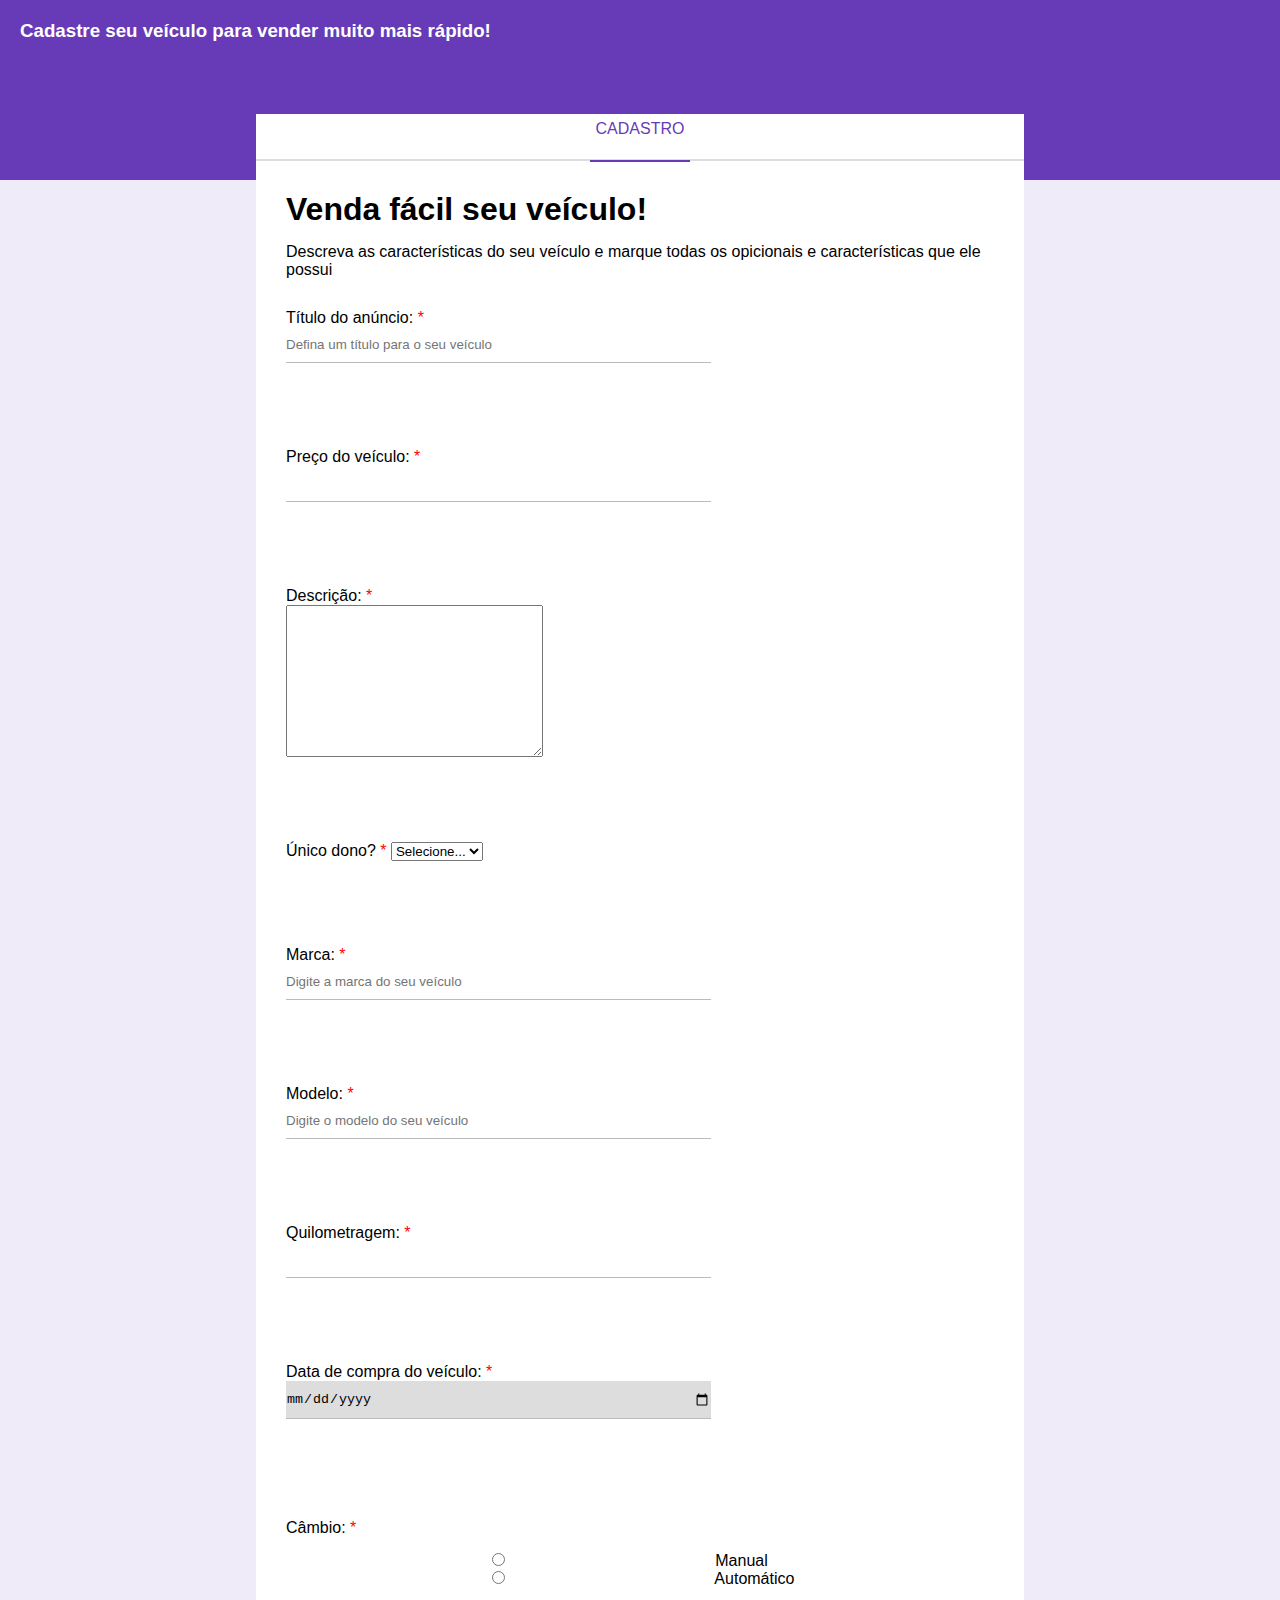
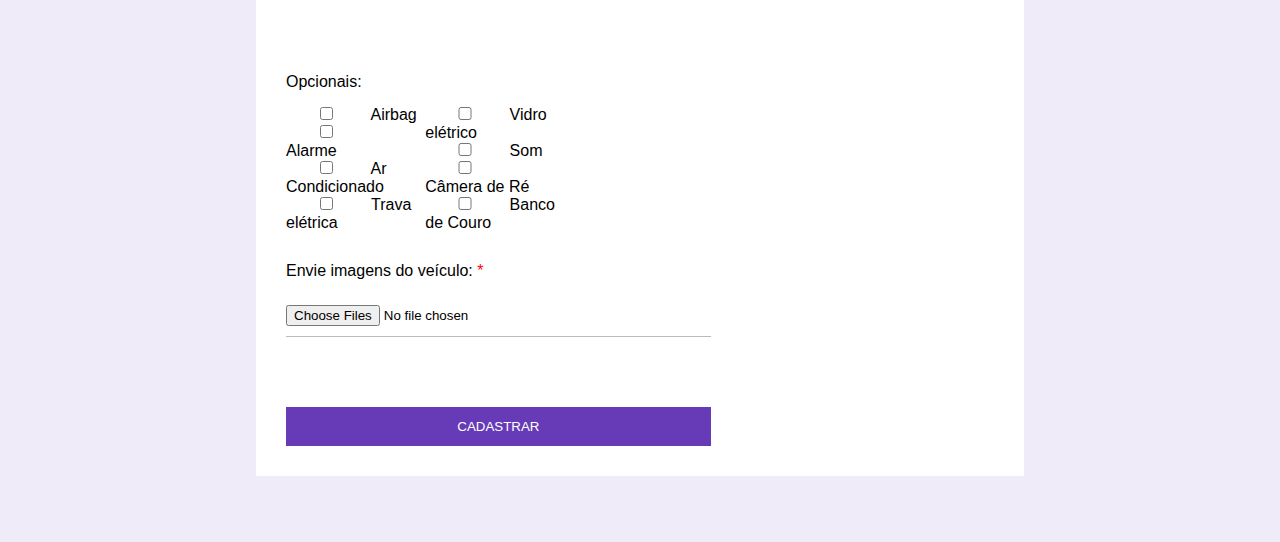
==== 4_PROJETO_FORMULARIO/index.html @ 0df45308 "Initial commit" ====
<!DOCTYPE html>
<html>
	<head>
		<meta charset="utf-8">
		<meta name="viewport" content="width=device-width,initial-scale=1,maximum-scale=1,user-scalable=no" />
		<title>Cadastro de Veículos</title>
		<link rel="stylesheet" type="text/css" href="css/styles.css" />
	</head>
	<body>
		<div class="container">
			<div class="header">
				<h3>Cadastre seu veículo para vender muito mais rápido!</h3>
			</div>
			<div class="form-container">
				<div class="form-header">
					<p>Cadastro</p>
				</div>
				<div class="form-body">
					<h1 class="form-title">Venda fácil seu veículo!</h1>
					<p>Descreva as características do seu veículo e marque todas os opicionais e características que ele possui</p>
					<form>
						<div class="box-input">
							<label for="title">
								Título do anúncio: 
								<span class="required-field">*</span>
							</label>
							<input type="text" name="title" id="title" class="block" 
								placeholder="Defina um título para o seu veículo"
								minlength="1" maxlength="30" required>
						</div>
						<div class="box-input">
							<label for="price">Preço do veículo:
								<span class="required-field">*</span>
							</label>
							<input type="number" id="price" name="price" class="block" required>
						</div>
						<div class="box-input">
							<label for="description">Descrição: 
								<span class="required-field">*</span>
							</label>
							<textarea
								id="description" 
								name="description" 
								class="block"
								cols="30"
								rows="10"
								required
								placeholder="Descreva seu veículo" 	
							>
							</textarea>
						</div>
						<div class="box-input">
							<label for="unique_owner">Único dono? 
								<span class="required-field">*</span>
							</label>
							<select id="unique_owner" name="unique_owner" required>
								<option value="">Selecione...</option>
								<option value="1">Sim</option>
								<option value="0">Não</option>
							</select>
						</div>
						<div class="box-input">
							<label for="brand">
								Marca: 
								<span class="required-field">*</span>
							</label>
							<input type="text" name="brand" id="brand" class="block" 
								placeholder="Digite a marca do seu veículo" required>
						</div>
						<div class="box-input">
							<label for="model">
								Modelo: 
								<span class="required-field">*</span>
							</label>
							<input type="text" name="model" id="model" class="block" 
								placeholder="Digite o modelo do seu veículo" required>
						</div>
						<div class="box-input">
							<label for="mileage">
								Quilometragem: 
								<span class="required-field">*</span>
							</label>
							<input type="number" name="mileage" id="mileage" class="block" 
							required>
						</div>
						<div class="box-input">
							<label for="purchase_date">
								Data de compra do veículo: 
								<span class="required-field">*</span>
							</label>
							<input 
								type="date" 
								name="purchase_date" 
								id="purchase_date" 
								class="block" 
								required
							>
						</div>
						<div class="box-input">
							<p>Câmbio: <span class="required-field">*</span></p>
							<input type="radio" id="manual" name="gear">
							<label for="manual">Manual</label>
							<input type="radio" id="auto" name="gear">
							<label for="auto">Automático</label>
						</div>
						<div class="optional_box">
							<p>Opcionais:</p>
							<ul class="optional_list">
								<li>
									<input type="checkbox" id="airbag" name="optional[]" value="airbag">
									<label for="airbag">Airbag</label>
								</li>
								<li>
									<input type="checkbox" id="alarm" name="optional[]" value="alarm">
									<label for="alarm">Alarme</label>
								</li>
								<li>
									<input type="checkbox" id="ac" name="optional[]" value="ac">
									<label for="ac">Ar Condicionado</label>
								</li>
								<li>
									<input type="checkbox" id="eletric_lock" name="optional[]" value="eletric_lock">
									<label for="eletric_lock">Trava elétrica</label>
								</li>
							</ul>
						</div>
						<div class="optional_box">
							<ul class="optional_list">
								<li>
									<input type="checkbox" id="eletric_window" name="optional[]" value="eletric_window">
									<label for="eletric_window">Vidro elétrico</label>
								</li>
								<li>
									<input type="checkbox" id="speakers" name="optional[]" value="speakers">
									<label for="speakers">Som</label>
								</li>
								<li>
									<input type="checkbox" id="reverse_camera" name="optional[]" value="reverse_camera">
									<label for="reverse_camera">Câmera de Ré</label>
								</li>
								<li>
									<input type="checkbox" id="leather_seat" name="optional[]" value="leather_seat">
									<label for="leather_seat">Banco de Couro</label>
								</li>
							</ul>
						</div>
						<div class="box-input">
							<p>Envie imagens do veículo: <span class="required-field">*</span></p>
							<input 
								type="file" 
								multiple accept="image/png, image/jpeg" 
								id="images"
								name="images"
								required
							>
						</div>
						<input type="submit" class="btn-submit" value="Cadastrar">
					</form>
				</div>
			</div>
		</div>
	</body>
</html>
---- 4_PROJETO_FORMULARIO/css/styles.css ----
* {
  margin: 0px;
  padding: 0px;
}
body {
  background-color: #F0EBF8;
  font-family: Arial, Helvetica, sans-serif;
}

.header {
  background-color: #673AB7;
  height: 140px;
  padding: 20px;
}

.header h3 {
  color: #fff;
}

.form-container {
  position: relative;
  top: -66px;
  background-color: #fff;
  max-width: 60%;
  margin-left: auto;
  margin-right: auto;
}

.form-header {
  border-bottom: 2px solid #ddd;
  height: 45px;
}

.form-header p {
  color: #673AB7;
  border-bottom: 2px solid #673AB7;
  height: 46px;
  width: 100px;
  margin: auto;
  text-align: center;
  text-transform: uppercase;
  line-height: 30px;
}

.form-body {
  padding: 30px;
}

.form-body p {
  margin: 15px 0px 15px 0px;
}

.form-title {
  margin: 0;
}

.required-field {
  color: red;
}

.box-input {
  margin-bottom: 60px;
  padding: 15px 0px 10px 0px;
}

.block {
  display: block;
}

input {
  border-style: none;
  border-bottom: 1px solid #bbb;
  padding: 10px 0px;
  width: 60%;
}

#purchase_date {
  background-color: #ddd;
}

.optional_box {
  display: inline-block;
}

.optional_list {
  list-style: none;
  margin-left: 0px;
}

.btn-submit {
  background-color: #673AB7;
  color: #fff;
  border: 2px solid #673AB7;
  text-transform: uppercase;
}

.btn-submit:hover {
  background-color: #fff;
  color: #673AB7;
  transition: 0.5s;
}
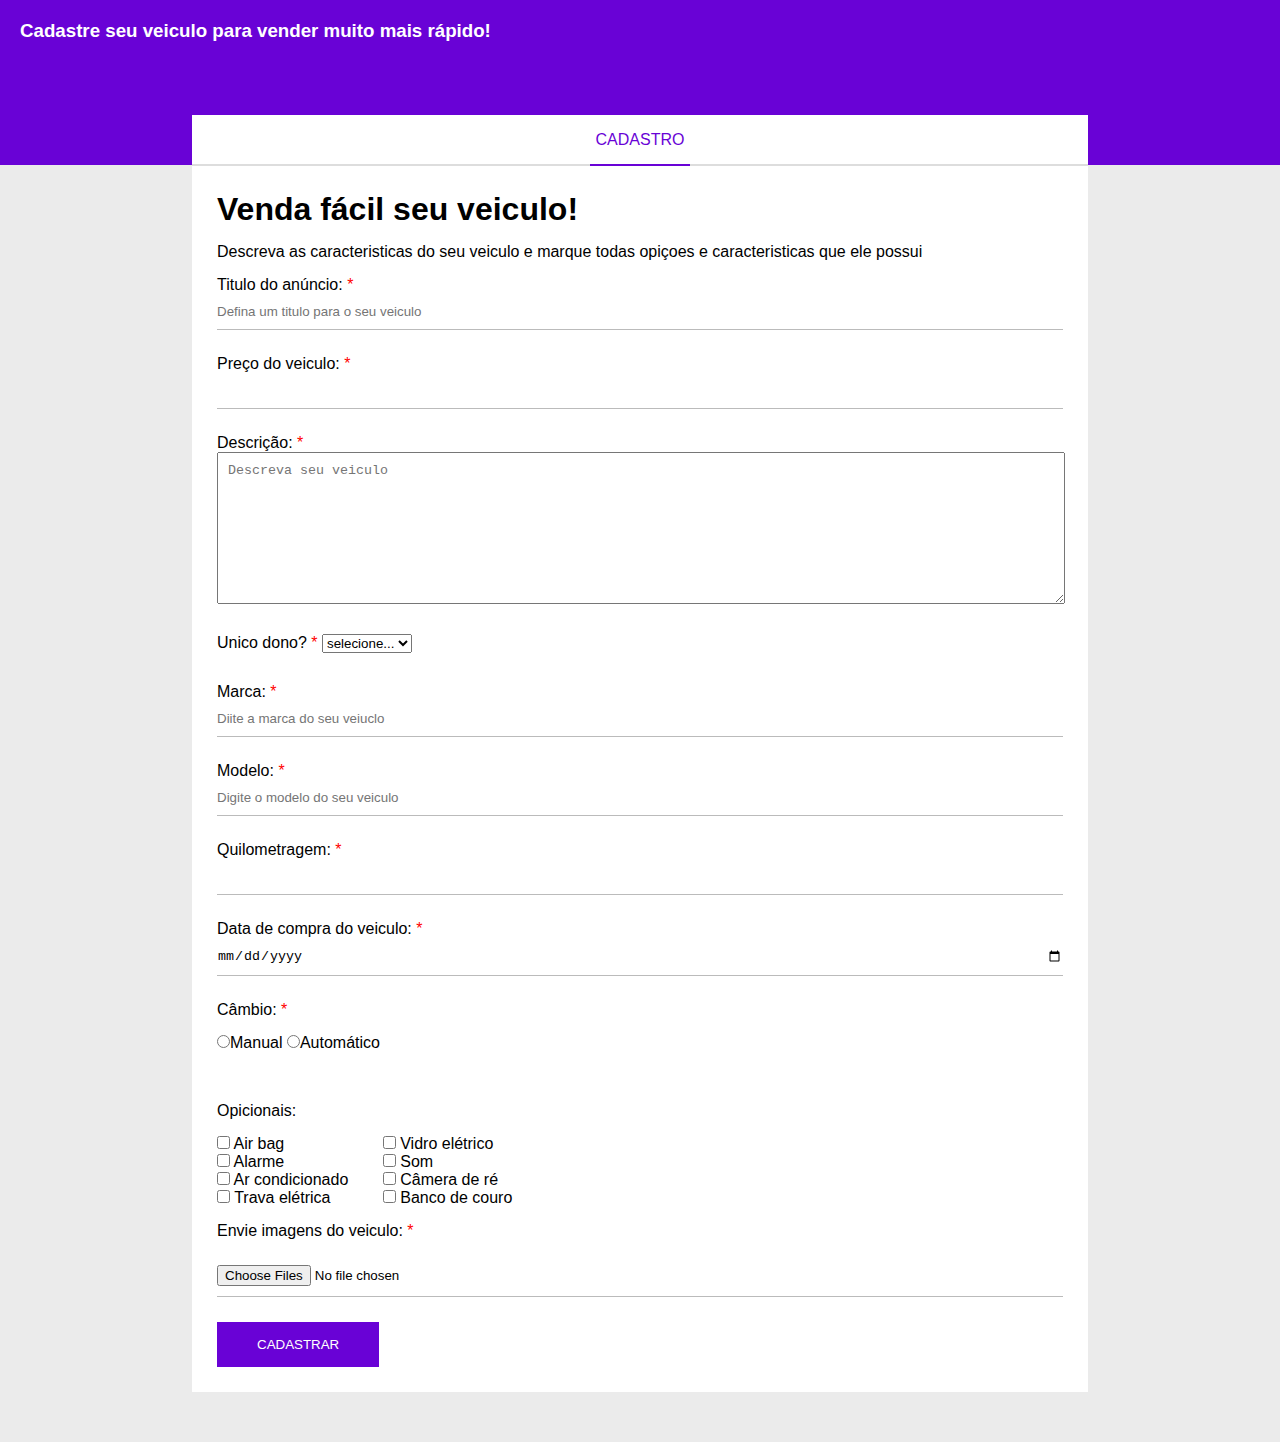
==== commit 16bdd96b: "Formulario de cadastro concluido" ====
--- a/4_PROJETO_FORMULARIO/index.html
+++ b/4_PROJETO_FORMULARIO/index.html
@@ -1,163 +1,113 @@
 <!DOCTYPE html>
-<html>
-	<head>
-		<meta charset="utf-8">
-		<meta name="viewport" content="width=device-width,initial-scale=1,maximum-scale=1,user-scalable=no" />
-		<title>Cadastro de Veículos</title>
-		<link rel="stylesheet" type="text/css" href="css/styles.css" />
-	</head>
-	<body>
-		<div class="container">
-			<div class="header">
-				<h3>Cadastre seu veículo para vender muito mais rápido!</h3>
+<html lang="pt-br">
+<head>
+	<meta charset="UTF-8">
+	<meta name="viewport" content="width=device-width, initial-scale=1.0">
+	<title>Cadastro de Veiculos</title>
+	<link rel="stylesheet" href="css/styles.css">
+</head>
+<body>
+	<header>
+		<h3>Cadastre seu veiculo para vender muito mais rápido!</h3>
+	</header>
+	<main>
+		<div class="cabecalho">
+			<p class="title1">Cadastro</p>
+		</div>
+		<div class="conteudo">
+			<h1>Venda fácil seu veiculo!</h1>
+			<p>Descreva as caracteristicas do seu
+				veiculo e marque todas opiçoes e 
+				caracteristicas que ele possui
+			</p>
+			<div>
+				<label for="title">Titulo do anúncio: <span>*</span></label>
+				<input class="bloco" type="text" id="titulo" name="titulo" minlength="10" maxlength="30" required placeholder="Defina um titulo para o seu veiculo">
 			</div>
-			<div class="form-container">
-				<div class="form-header">
-					<p>Cadastro</p>
+			<div>
+				<label for="preco">Preço do veiculo: <span>*</span></label>
+				<input class="bloco" type="number" id="preco" name="preco" required>
+			</div>
+			<div>
+				<label for="descricao">Descrição: <span>*</span></label>
+				<textarea name="descricao" id="descricao" cols="30" rows="10" required placeholder="Descreva seu veiculo"></textarea>
+			</div>
+			<div>
+				<label for="unico-dono">Unico dono? <span>*</span></label>
+				<select name="unico-dono" id="unico-dono" required>
+					<option value="">selecione...</option>
+					<option value="1">Sim</option>
+					<option value="0">Não</option>
+				</select>
+				<div>
+					<label for="modelo">Marca: <span>*</span></label>
+					<input class="bloco" type="text" id="marca" name="marca" minlength="10" maxlength="30" required placeholder="Diite a marca do seu veiuclo">
 				</div>
-				<div class="form-body">
-					<h1 class="form-title">Venda fácil seu veículo!</h1>
-					<p>Descreva as características do seu veículo e marque todas os opicionais e características que ele possui</p>
-					<form>
-						<div class="box-input">
-							<label for="title">
-								Título do anúncio: 
-								<span class="required-field">*</span>
-							</label>
-							<input type="text" name="title" id="title" class="block" 
-								placeholder="Defina um título para o seu veículo"
-								minlength="1" maxlength="30" required>
-						</div>
-						<div class="box-input">
-							<label for="price">Preço do veículo:
-								<span class="required-field">*</span>
-							</label>
-							<input type="number" id="price" name="price" class="block" required>
-						</div>
-						<div class="box-input">
-							<label for="description">Descrição: 
-								<span class="required-field">*</span>
-							</label>
-							<textarea
-								id="description" 
-								name="description" 
-								class="block"
-								cols="30"
-								rows="10"
-								required
-								placeholder="Descreva seu veículo" 	
-							>
-							</textarea>
-						</div>
-						<div class="box-input">
-							<label for="unique_owner">Único dono? 
-								<span class="required-field">*</span>
-							</label>
-							<select id="unique_owner" name="unique_owner" required>
-								<option value="">Selecione...</option>
-								<option value="1">Sim</option>
-								<option value="0">Não</option>
-							</select>
-						</div>
-						<div class="box-input">
-							<label for="brand">
-								Marca: 
-								<span class="required-field">*</span>
-							</label>
-							<input type="text" name="brand" id="brand" class="block" 
-								placeholder="Digite a marca do seu veículo" required>
-						</div>
-						<div class="box-input">
-							<label for="model">
-								Modelo: 
-								<span class="required-field">*</span>
-							</label>
-							<input type="text" name="model" id="model" class="block" 
-								placeholder="Digite o modelo do seu veículo" required>
-						</div>
-						<div class="box-input">
-							<label for="mileage">
-								Quilometragem: 
-								<span class="required-field">*</span>
-							</label>
-							<input type="number" name="mileage" id="mileage" class="block" 
-							required>
-						</div>
-						<div class="box-input">
-							<label for="purchase_date">
-								Data de compra do veículo: 
-								<span class="required-field">*</span>
-							</label>
-							<input 
-								type="date" 
-								name="purchase_date" 
-								id="purchase_date" 
-								class="block" 
-								required
-							>
-						</div>
-						<div class="box-input">
-							<p>Câmbio: <span class="required-field">*</span></p>
-							<input type="radio" id="manual" name="gear">
-							<label for="manual">Manual</label>
-							<input type="radio" id="auto" name="gear">
-							<label for="auto">Automático</label>
-						</div>
-						<div class="optional_box">
-							<p>Opcionais:</p>
-							<ul class="optional_list">
-								<li>
-									<input type="checkbox" id="airbag" name="optional[]" value="airbag">
-									<label for="airbag">Airbag</label>
-								</li>
-								<li>
-									<input type="checkbox" id="alarm" name="optional[]" value="alarm">
-									<label for="alarm">Alarme</label>
-								</li>
-								<li>
-									<input type="checkbox" id="ac" name="optional[]" value="ac">
-									<label for="ac">Ar Condicionado</label>
-								</li>
-								<li>
-									<input type="checkbox" id="eletric_lock" name="optional[]" value="eletric_lock">
-									<label for="eletric_lock">Trava elétrica</label>
-								</li>
-							</ul>
-						</div>
-						<div class="optional_box">
-							<ul class="optional_list">
-								<li>
-									<input type="checkbox" id="eletric_window" name="optional[]" value="eletric_window">
-									<label for="eletric_window">Vidro elétrico</label>
-								</li>
-								<li>
-									<input type="checkbox" id="speakers" name="optional[]" value="speakers">
-									<label for="speakers">Som</label>
-								</li>
-								<li>
-									<input type="checkbox" id="reverse_camera" name="optional[]" value="reverse_camera">
-									<label for="reverse_camera">Câmera de Ré</label>
-								</li>
-								<li>
-									<input type="checkbox" id="leather_seat" name="optional[]" value="leather_seat">
-									<label for="leather_seat">Banco de Couro</label>
-								</li>
-							</ul>
-						</div>
-						<div class="box-input">
-							<p>Envie imagens do veículo: <span class="required-field">*</span></p>
-							<input 
-								type="file" 
-								multiple accept="image/png, image/jpeg" 
-								id="images"
-								name="images"
-								required
-							>
-						</div>
-						<input type="submit" class="btn-submit" value="Cadastrar">
-					</form>
+				<div>
+					<label for="title">Modelo: <span>*</span></label>
+					<input class="bloco" type="text" id="modelo" name="modelo" minlength="10" maxlength="30" required placeholder="Digite o modelo do seu veiculo">
+				</div>
+				<div>
+					<label for="quilometragem">Quilometragem: <span>*</span></label>
+					<input class="bloco" type="number" id="quilometragem" name="quilometragem" required>
+				</div>
+				<div>
+					<label for="data">Data de compra do veiculo: <span>*</span></label>
+					<input class="bloco" type="date" id="data" name="data" required>
+				</div>
+				<div class="radio">
+					<p>Câmbio: <span>*</span></p>
+					<input type="radio" id="manual" name="engrenagem"><label for="manual">Manual</label>
+					<input type="radio" id="auto" name="engrenagem"><label for="auto">Automático</label>
+				</div>
+				<div>
+					<p>Opicionais:</p>
+					<ul>
+						<li>
+							<input type="checkbox" name="optional[]" id="airbag" value="airbag">
+							<label for="airbag">Air bag</label>
+						</li>
+						<li>
+							<input type="checkbox" id="alarme" name="optional[]" value="alarme">
+							<label for="alarme">Alarme</label>
+						</li>
+						<li>
+							<input type="checkbox" id="ar" name="optional[]" value="ar">
+							<label for="ar">Ar condicionado</label>
+						</li>
+						<li>
+							<input type="checkbox" id="trava" name="optional[]" value="trava">
+							<label for="trava">Trava elétrica</label>
+						</li>
+					</ul>	
+					<ul>
+							<li>
+							<input type="checkbox" id="vidro" name="optional[]" value="vidro">
+							<label for="vidro">Vidro elétrico</label>
+						</li>
+						<li>
+							<input type="checkbox" id="som" name="optional[]" value="som">
+							<label for="som">Som</label>
+						</li>
+						<li>
+							<input type="checkbox" id="camera-re" name="optional[]" value="camera-re">
+							<label for="camera-re">Câmera de ré</label>
+						</li>
+						<li>
+							<input type="checkbox" id="banco" name="optional[]" value="banco">
+							<label for="banco">Banco de couro</label>
+						</li>
+					</ul>
+				</div>
+				<div>
+					<p>Envie imagens do veiculo: <span>*</span></p>
+					<input class="bloco" type="file" multiple accept="image/png, image/jpeg" name="imagens" id="imagens" required>
+				</div>
+				<div>
+					<input type="submit" class="botao" value="cadastrar">
 				</div>
 			</div>
 		</div>
-	</body>
+	</main>
+</body>
 </html>--- a/4_PROJETO_FORMULARIO/css/styles.css
+++ b/4_PROJETO_FORMULARIO/css/styles.css
@@ -1,101 +1,109 @@
+@charset "UTF-8";
+
 * {
   margin: 0px;
   padding: 0px;
 }
+
 body {
-  background-color: #F0EBF8;
   font-family: Arial, Helvetica, sans-serif;
+  background-color: #ebebeb;
 }
 
-.header {
-  background-color: #673AB7;
-  height: 140px;
+header {
+  background-color: rgb(105, 2, 214);
+  height: 165px;
+  color: #fff;
+}
+
+header h3 {
   padding: 20px;
 }
 
-.header h3 {
-  color: #fff;
+main {
+  width: 70%;
+  background-color: #fff;
+  margin: auto;
+  position: relative;
+  top: -50px;
 }
 
-.form-container {
-  position: relative;
-  top: -66px;
-  background-color: #fff;
-  max-width: 60%;
-  margin-left: auto;
-  margin-right: auto;
+.cabecalho {
+  border-bottom: 2px solid #ddd;
+  color: rgb(105, 2, 214);
+  height: 49px;
 }
 
-.form-header {
-  border-bottom: 2px solid #ddd;
-  height: 45px;
+.title1 {
+  text-align: center;
+  border-bottom: 2px solid rgb(105, 2, 214);
+  width: 100px;
+  height: 49px;
+  margin: auto;
+  text-transform: uppercase;
+  line-height: 49px;
 }
 
-.form-header p {
-  color: #673AB7;
-  border-bottom: 2px solid #673AB7;
-  height: 46px;
-  width: 100px;
-  margin: auto;
-  text-align: center;
-  text-transform: uppercase;
-  line-height: 30px;
+.conteudo {
+  padding: 25px;
 }
 
-.form-body {
-  padding: 30px;
+.conteudo h1 {
+  margin-bottom: 15px;
 }
 
-.form-body p {
-  margin: 15px 0px 15px 0px;
+.conteudo p {
+  margin: 15px 0px;
 }
 
-.form-title {
-  margin: 0;
-}
-
-.required-field {
+span {
   color: red;
 }
 
-.box-input {
-  margin-bottom: 60px;
-  padding: 15px 0px 10px 0px;
+.bloco {
+  display: block;
+  padding: 10px 0px;
+  margin-bottom: 25px;
+  width: 100%;
+  border: none;
+  border-bottom: 1px solid #bbb;
 }
 
-.block {
+textarea {
   display: block;
+  width: 100%;
 }
 
-input {
-  border-style: none;
-  border-bottom: 1px solid #bbb;
-  padding: 10px 0px;
-  width: 60%;
+textarea::placeholder {
+  padding: 10px;
 }
 
-#purchase_date {
-  background-color: #ddd;
+#unico-dono {
+  margin: 30px 0px;
 }
 
-.optional_box {
-  display: inline-block;
+.radio {
+  margin-bottom: 50px;
 }
 
-.optional_list {
+ul {
+  list-style: inside;
   list-style: none;
-  margin-left: 0px;
+  display: inline-block;
+  margin-right: 30px;
 }
 
-.btn-submit {
-  background-color: #673AB7;
+.botao {
+  background-color: rgb(105, 2, 214);
+  padding: 15px 40px;
+  text-transform: uppercase;
   color: #fff;
-  border: 2px solid #673AB7;
-  text-transform: uppercase;
+  border: none;
 }
 
-.btn-submit:hover {
+.botao:hover {
   background-color: #fff;
-  color: #673AB7;
+  border: 1px solid rgb(105, 2, 214);
+  color: #000;
   transition: 0.5s;
 }